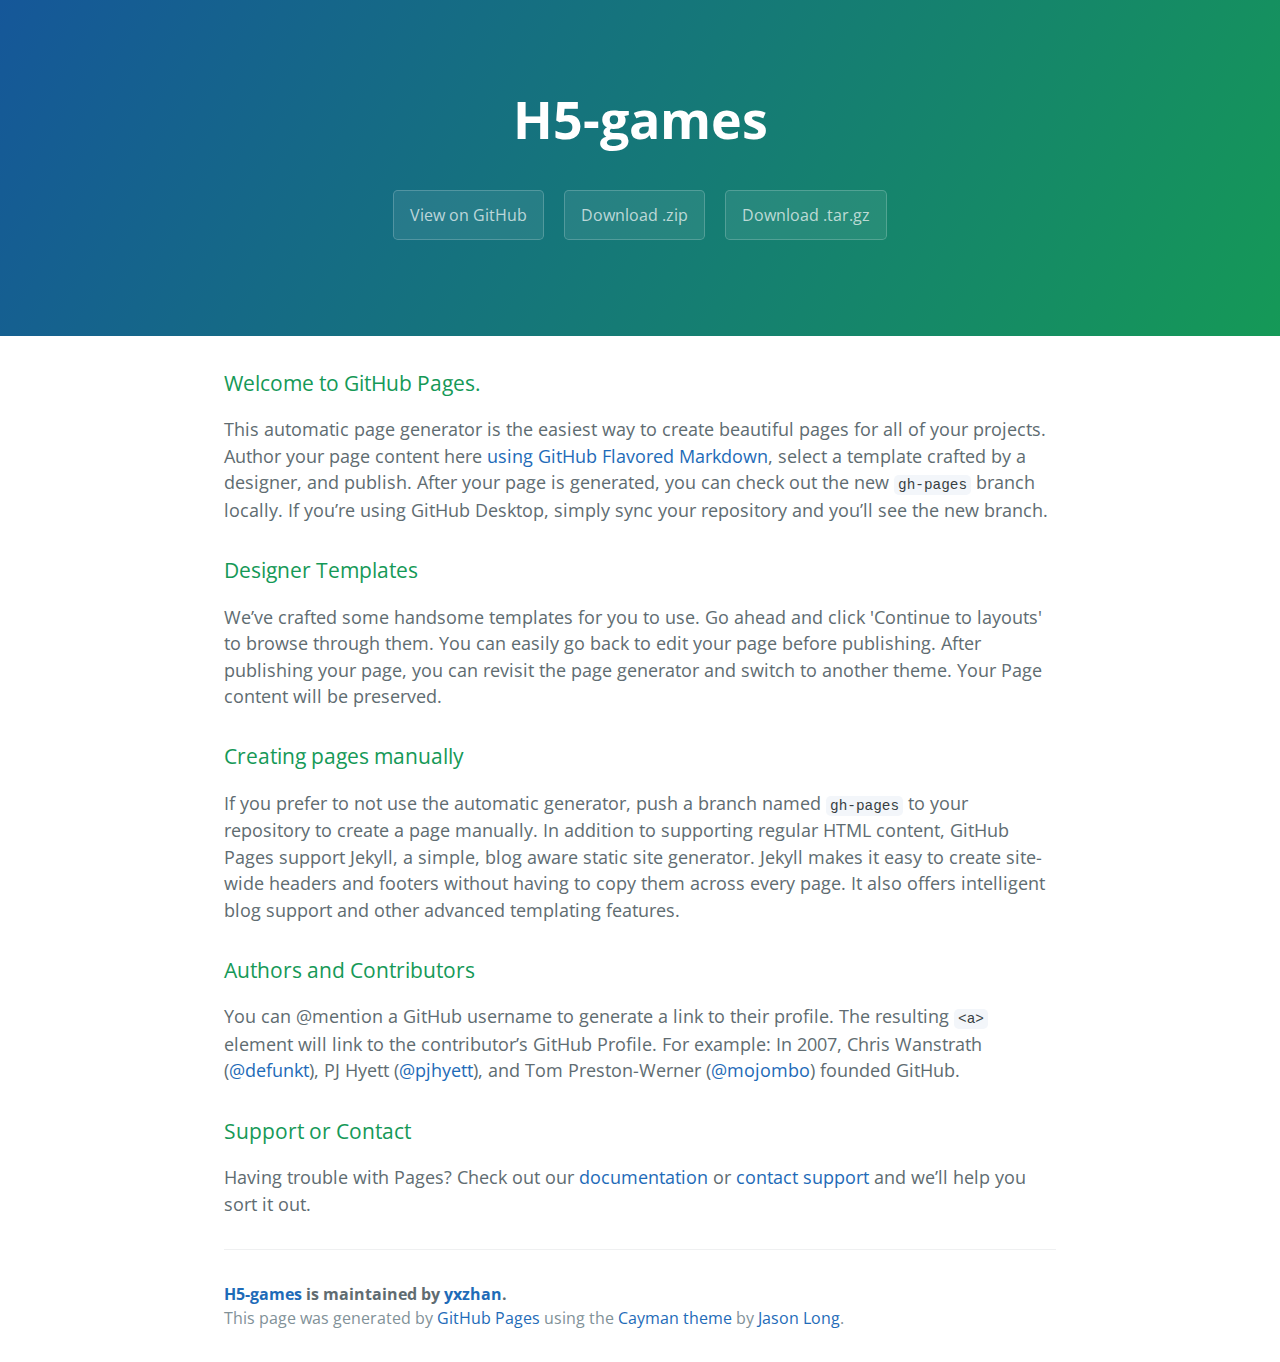
==== index.html @ 1fe3cfa9 "Create gh-pages branch via GitHub" ====
<!DOCTYPE html>
<html lang="en-us">
  <head>
    <meta charset="UTF-8">
    <title>H5-games by yxzhan</title>
    <meta name="viewport" content="width=device-width, initial-scale=1">
    <link rel="stylesheet" type="text/css" href="stylesheets/normalize.css" media="screen">
    <link href='https://fonts.googleapis.com/css?family=Open+Sans:400,700' rel='stylesheet' type='text/css'>
    <link rel="stylesheet" type="text/css" href="stylesheets/stylesheet.css" media="screen">
    <link rel="stylesheet" type="text/css" href="stylesheets/github-light.css" media="screen">
  </head>
  <body>
    <section class="page-header">
      <h1 class="project-name">H5-games</h1>
      <h2 class="project-tagline"></h2>
      <a href="https://github.com/yxzhan/h5-games" class="btn">View on GitHub</a>
      <a href="https://github.com/yxzhan/h5-games/zipball/master" class="btn">Download .zip</a>
      <a href="https://github.com/yxzhan/h5-games/tarball/master" class="btn">Download .tar.gz</a>
    </section>

    <section class="main-content">
      <h3>
<a id="welcome-to-github-pages" class="anchor" href="#welcome-to-github-pages" aria-hidden="true"><span aria-hidden="true" class="octicon octicon-link"></span></a>Welcome to GitHub Pages.</h3>

<p>This automatic page generator is the easiest way to create beautiful pages for all of your projects. Author your page content here <a href="https://guides.github.com/features/mastering-markdown/">using GitHub Flavored Markdown</a>, select a template crafted by a designer, and publish. After your page is generated, you can check out the new <code>gh-pages</code> branch locally. If you’re using GitHub Desktop, simply sync your repository and you’ll see the new branch.</p>

<h3>
<a id="designer-templates" class="anchor" href="#designer-templates" aria-hidden="true"><span aria-hidden="true" class="octicon octicon-link"></span></a>Designer Templates</h3>

<p>We’ve crafted some handsome templates for you to use. Go ahead and click 'Continue to layouts' to browse through them. You can easily go back to edit your page before publishing. After publishing your page, you can revisit the page generator and switch to another theme. Your Page content will be preserved.</p>

<h3>
<a id="creating-pages-manually" class="anchor" href="#creating-pages-manually" aria-hidden="true"><span aria-hidden="true" class="octicon octicon-link"></span></a>Creating pages manually</h3>

<p>If you prefer to not use the automatic generator, push a branch named <code>gh-pages</code> to your repository to create a page manually. In addition to supporting regular HTML content, GitHub Pages support Jekyll, a simple, blog aware static site generator. Jekyll makes it easy to create site-wide headers and footers without having to copy them across every page. It also offers intelligent blog support and other advanced templating features.</p>

<h3>
<a id="authors-and-contributors" class="anchor" href="#authors-and-contributors" aria-hidden="true"><span aria-hidden="true" class="octicon octicon-link"></span></a>Authors and Contributors</h3>

<p>You can @mention a GitHub username to generate a link to their profile. The resulting <code>&lt;a&gt;</code> element will link to the contributor’s GitHub Profile. For example: In 2007, Chris Wanstrath (<a href="https://github.com/defunkt" class="user-mention">@defunkt</a>), PJ Hyett (<a href="https://github.com/pjhyett" class="user-mention">@pjhyett</a>), and Tom Preston-Werner (<a href="https://github.com/mojombo" class="user-mention">@mojombo</a>) founded GitHub.</p>

<h3>
<a id="support-or-contact" class="anchor" href="#support-or-contact" aria-hidden="true"><span aria-hidden="true" class="octicon octicon-link"></span></a>Support or Contact</h3>

<p>Having trouble with Pages? Check out our <a href="https://help.github.com/pages">documentation</a> or <a href="https://github.com/contact">contact support</a> and we’ll help you sort it out.</p>

      <footer class="site-footer">
        <span class="site-footer-owner"><a href="https://github.com/yxzhan/h5-games">H5-games</a> is maintained by <a href="https://github.com/yxzhan">yxzhan</a>.</span>

        <span class="site-footer-credits">This page was generated by <a href="https://pages.github.com">GitHub Pages</a> using the <a href="https://github.com/jasonlong/cayman-theme">Cayman theme</a> by <a href="https://twitter.com/jasonlong">Jason Long</a>.</span>
      </footer>

    </section>

  
  </body>
</html>
---- stylesheets/stylesheet.css ----
* {
  box-sizing: border-box; }

body {
  padding: 0;
  margin: 0;
  font-family: "Open Sans", "Helvetica Neue", Helvetica, Arial, sans-serif;
  font-size: 16px;
  line-height: 1.5;
  color: #606c71; }

a {
  color: #1e6bb8;
  text-decoration: none; }
  a:hover {
    text-decoration: underline; }

.btn {
  display: inline-block;
  margin-bottom: 1rem;
  color: rgba(255, 255, 255, 0.7);
  background-color: rgba(255, 255, 255, 0.08);
  border-color: rgba(255, 255, 255, 0.2);
  border-style: solid;
  border-width: 1px;
  border-radius: 0.3rem;
  transition: color 0.2s, background-color 0.2s, border-color 0.2s; }
  .btn + .btn {
    margin-left: 1rem; }

.btn:hover {
  color: rgba(255, 255, 255, 0.8);
  text-decoration: none;
  background-color: rgba(255, 255, 255, 0.2);
  border-color: rgba(255, 255, 255, 0.3); }

@media screen and (min-width: 64em) {
  .btn {
    padding: 0.75rem 1rem; } }

@media screen and (min-width: 42em) and (max-width: 64em) {
  .btn {
    padding: 0.6rem 0.9rem;
    font-size: 0.9rem; } }

@media screen and (max-width: 42em) {
  .btn {
    display: block;
    width: 100%;
    padding: 0.75rem;
    font-size: 0.9rem; }
    .btn + .btn {
      margin-top: 1rem;
      margin-left: 0; } }

.page-header {
  color: #fff;
  text-align: center;
  background-color: #159957;
  background-image: linear-gradient(120deg, #155799, #159957); }

@media screen and (min-width: 64em) {
  .page-header {
    padding: 5rem 6rem; } }

@media screen and (min-width: 42em) and (max-width: 64em) {
  .page-header {
    padding: 3rem 4rem; } }

@media screen and (max-width: 42em) {
  .page-header {
    padding: 2rem 1rem; } }

.project-name {
  margin-top: 0;
  margin-bottom: 0.1rem; }

@media screen and (min-width: 64em) {
  .project-name {
    font-size: 3.25rem; } }

@media screen and (min-width: 42em) and (max-width: 64em) {
  .project-name {
    font-size: 2.25rem; } }

@media screen and (max-width: 42em) {
  .project-name {
    font-size: 1.75rem; } }

.project-tagline {
  margin-bottom: 2rem;
  font-weight: normal;
  opacity: 0.7; }

@media screen and (min-width: 64em) {
  .project-tagline {
    font-size: 1.25rem; } }

@media screen and (min-width: 42em) and (max-width: 64em) {
  .project-tagline {
    font-size: 1.15rem; } }

@media screen and (max-width: 42em) {
  .project-tagline {
    font-size: 1rem; } }

.main-content :first-child {
  margin-top: 0; }
.main-content img {
  max-width: 100%; }
.main-content h1, .main-content h2, .main-content h3, .main-content h4, .main-content h5, .main-content h6 {
  margin-top: 2rem;
  margin-bottom: 1rem;
  font-weight: normal;
  color: #159957; }
.main-content p {
  margin-bottom: 1em; }
.main-content code {
  padding: 2px 4px;
  font-family: Consolas, "Liberation Mono", Menlo, Courier, monospace;
  font-size: 0.9rem;
  color: #383e41;
  background-color: #f3f6fa;
  border-radius: 0.3rem; }
.main-content pre {
  padding: 0.8rem;
  margin-top: 0;
  margin-bottom: 1rem;
  font: 1rem Consolas, "Liberation Mono", Menlo, Courier, monospace;
  color: #567482;
  word-wrap: normal;
  background-color: #f3f6fa;
  border: solid 1px #dce6f0;
  border-radius: 0.3rem; }
  .main-content pre > code {
    padding: 0;
    margin: 0;
    font-size: 0.9rem;
    color: #567482;
    word-break: normal;
    white-space: pre;
    background: transparent;
    border: 0; }
.main-content .highlight {
  margin-bottom: 1rem; }
  .main-content .highlight pre {
    margin-bottom: 0;
    word-break: normal; }
.main-content .highlight pre, .main-content pre {
  padding: 0.8rem;
  overflow: auto;
  font-size: 0.9rem;
  line-height: 1.45;
  border-radius: 0.3rem; }
.main-content pre code, .main-content pre tt {
  display: inline;
  max-width: initial;
  padding: 0;
  margin: 0;
  overflow: initial;
  line-height: inherit;
  word-wrap: normal;
  background-color: transparent;
  border: 0; }
  .main-content pre code:before, .main-content pre code:after, .main-content pre tt:before, .main-content pre tt:after {
    content: normal; }
.main-content ul, .main-content ol {
  margin-top: 0; }
.main-content blockquote {
  padding: 0 1rem;
  margin-left: 0;
  color: #819198;
  border-left: 0.3rem solid #dce6f0; }
  .main-content blockquote > :first-child {
    margin-top: 0; }
  .main-content blockquote > :last-child {
    margin-bottom: 0; }
.main-content table {
  display: block;
  width: 100%;
  overflow: auto;
  word-break: normal;
  word-break: keep-all; }
  .main-content table th {
    font-weight: bold; }
  .main-content table th, .main-content table td {
    padding: 0.5rem 1rem;
    border: 1px solid #e9ebec; }
.main-content dl {
  padding: 0; }
  .main-content dl dt {
    padding: 0;
    margin-top: 1rem;
    font-size: 1rem;
    font-weight: bold; }
  .main-content dl dd {
    padding: 0;
    margin-bottom: 1rem; }
.main-content hr {
  height: 2px;
  padding: 0;
  margin: 1rem 0;
  background-color: #eff0f1;
  border: 0; }

@media screen and (min-width: 64em) {
  .main-content {
    max-width: 64rem;
    padding: 2rem 6rem;
    margin: 0 auto;
    font-size: 1.1rem; } }

@media screen and (min-width: 42em) and (max-width: 64em) {
  .main-content {
    padding: 2rem 4rem;
    font-size: 1.1rem; } }

@media screen and (max-width: 42em) {
  .main-content {
    padding: 2rem 1rem;
    font-size: 1rem; } }

.site-footer {
  padding-top: 2rem;
  margin-top: 2rem;
  border-top: solid 1px #eff0f1; }

.site-footer-owner {
  display: block;
  font-weight: bold; }

.site-footer-credits {
  color: #819198; }

@media screen and (min-width: 64em) {
  .site-footer {
    font-size: 1rem; } }

@media screen and (min-width: 42em) and (max-width: 64em) {
  .site-footer {
    font-size: 1rem; } }

@media screen and (max-width: 42em) {
  .site-footer {
    font-size: 0.9rem; } }
---- stylesheets/github-light.css ----
/*
The MIT License (MIT)

Copyright (c) 2016 GitHub, Inc.

Permission is hereby granted, free of charge, to any person obtaining a copy
of this software and associated documentation files (the "Software"), to deal
in the Software without restriction, including without limitation the rights
to use, copy, modify, merge, publish, distribute, sublicense, and/or sell
copies of the Software, and to permit persons to whom the Software is
furnished to do so, subject to the following conditions:

The above copyright notice and this permission notice shall be included in all
copies or substantial portions of the Software.

THE SOFTWARE IS PROVIDED "AS IS", WITHOUT WARRANTY OF ANY KIND, EXPRESS OR
IMPLIED, INCLUDING BUT NOT LIMITED TO THE WARRANTIES OF MERCHANTABILITY,
FITNESS FOR A PARTICULAR PURPOSE AND NONINFRINGEMENT. IN NO EVENT SHALL THE
AUTHORS OR COPYRIGHT HOLDERS BE LIABLE FOR ANY CLAIM, DAMAGES OR OTHER
LIABILITY, WHETHER IN AN ACTION OF CONTRACT, TORT OR OTHERWISE, ARISING FROM,
OUT OF OR IN CONNECTION WITH THE SOFTWARE OR THE USE OR OTHER DEALINGS IN THE
SOFTWARE.

*/

.pl-c /* comment */ {
  color: #969896;
}

.pl-c1 /* constant, variable.other.constant, support, meta.property-name, support.constant, support.variable, meta.module-reference, markup.raw, meta.diff.header */,
.pl-s .pl-v /* string variable */ {
  color: #0086b3;
}

.pl-e /* entity */,
.pl-en /* entity.name */ {
  color: #795da3;
}

.pl-smi /* variable.parameter.function, storage.modifier.package, storage.modifier.import, storage.type.java, variable.other */,
.pl-s .pl-s1 /* string source */ {
  color: #333;
}

.pl-ent /* entity.name.tag */ {
  color: #63a35c;
}

.pl-k /* keyword, storage, storage.type */ {
  color: #a71d5d;
}

.pl-s /* string */,
.pl-pds /* punctuation.definition.string, string.regexp.character-class */,
.pl-s .pl-pse .pl-s1 /* string punctuation.section.embedded source */,
.pl-sr /* string.regexp */,
.pl-sr .pl-cce /* string.regexp constant.character.escape */,
.pl-sr .pl-sre /* string.regexp source.ruby.embedded */,
.pl-sr .pl-sra /* string.regexp string.regexp.arbitrary-repitition */ {
  color: #183691;
}

.pl-v /* variable */ {
  color: #ed6a43;
}

.pl-id /* invalid.deprecated */ {
  color: #b52a1d;
}

.pl-ii /* invalid.illegal */ {
  color: #f8f8f8;
  background-color: #b52a1d;
}

.pl-sr .pl-cce /* string.regexp constant.character.escape */ {
  font-weight: bold;
  color: #63a35c;
}

.pl-ml /* markup.list */ {
  color: #693a17;
}

.pl-mh /* markup.heading */,
.pl-mh .pl-en /* markup.heading entity.name */,
.pl-ms /* meta.separator */ {
  font-weight: bold;
  color: #1d3e81;
}

.pl-mq /* markup.quote */ {
  color: #008080;
}

.pl-mi /* markup.italic */ {
  font-style: italic;
  color: #333;
}

.pl-mb /* markup.bold */ {
  font-weight: bold;
  color: #333;
}

.pl-md /* markup.deleted, meta.diff.header.from-file */ {
  color: #bd2c00;
  background-color: #ffecec;
}

.pl-mi1 /* markup.inserted, meta.diff.header.to-file */ {
  color: #55a532;
  background-color: #eaffea;
}

.pl-mdr /* meta.diff.range */ {
  font-weight: bold;
  color: #795da3;
}

.pl-mo /* meta.output */ {
  color: #1d3e81;
}
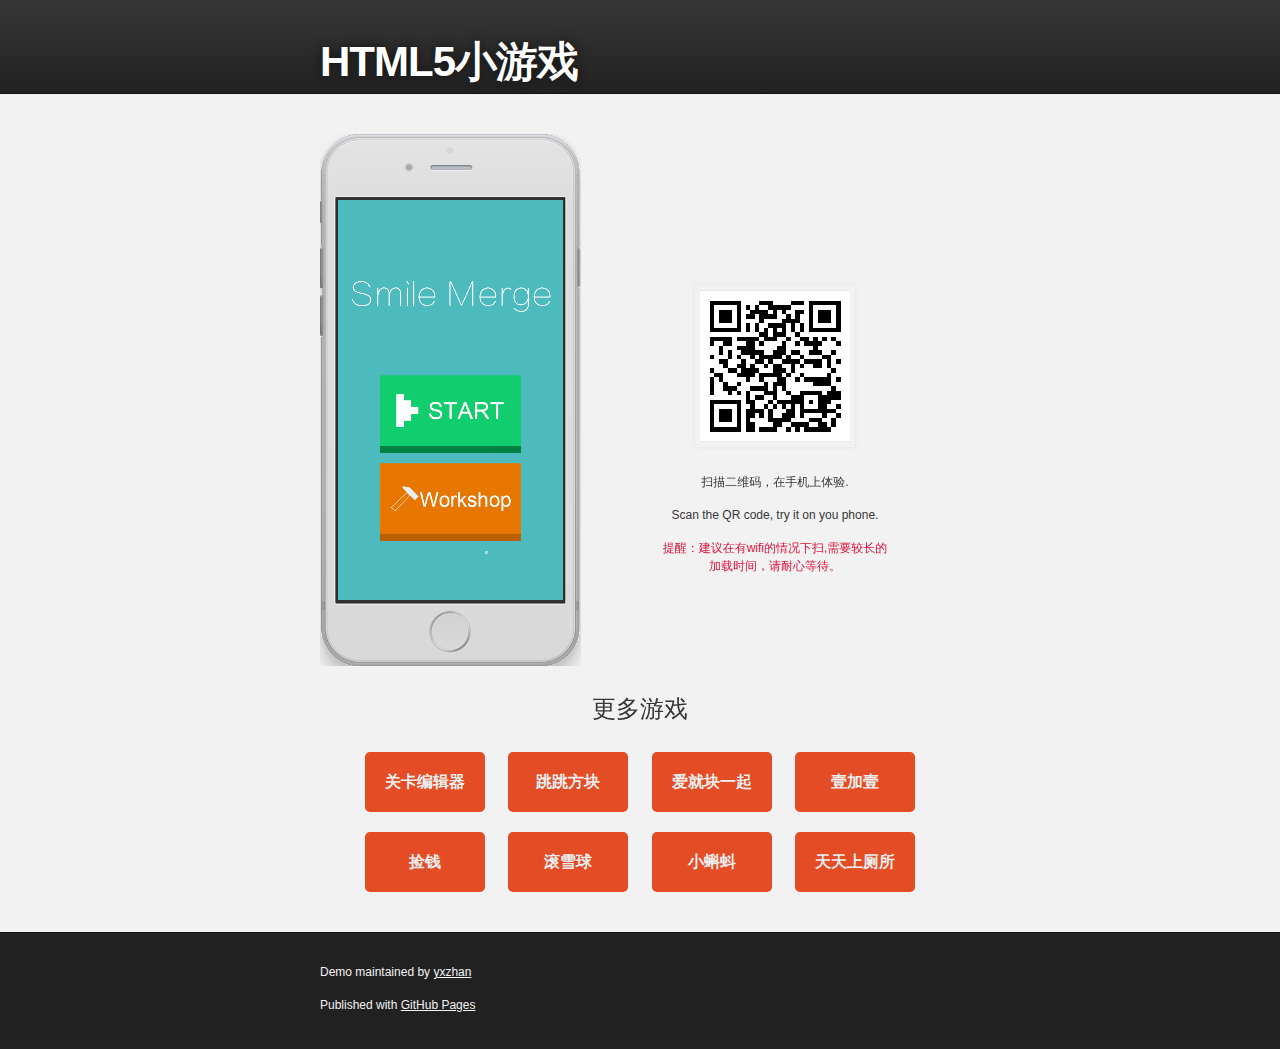
==== commit 81771a5f: "update files" ====
--- a/index.html
+++ b/index.html
@@ -1,57 +1,68 @@
 <!DOCTYPE html>
-<html lang="en-us">
+<html>
+
   <head>
-    <meta charset="UTF-8">
-    <title>H5-games by yxzhan</title>
-    <meta name="viewport" content="width=device-width, initial-scale=1">
-    <link rel="stylesheet" type="text/css" href="stylesheets/normalize.css" media="screen">
-    <link href='https://fonts.googleapis.com/css?family=Open+Sans:400,700' rel='stylesheet' type='text/css'>
-    <link rel="stylesheet" type="text/css" href="stylesheets/stylesheet.css" media="screen">
-    <link rel="stylesheet" type="text/css" href="stylesheets/github-light.css" media="screen">
+    <meta charset='utf-8'>
+    <meta http-equiv="X-UA-Compatible" content="chrome=1">
+    <meta name="description" content="Demo : ">
+
+    <link rel="stylesheet" type="text/css" media="screen" href="stylesheets/stylesheet.css">
+
+    <link rel="stylesheet" type="text/css" media="screen" href="stylesheets/newstyle.css">
+
+    <title>H5游戏</title>
   </head>
+
   <body>
-    <section class="page-header">
-      <h1 class="project-name">H5-games</h1>
-      <h2 class="project-tagline"></h2>
-      <a href="https://github.com/yxzhan/h5-games" class="btn">View on GitHub</a>
-      <a href="https://github.com/yxzhan/h5-games/zipball/master" class="btn">Download .zip</a>
-      <a href="https://github.com/yxzhan/h5-games/tarball/master" class="btn">Download .tar.gz</a>
-    </section>
 
-    <section class="main-content">
-      <h3>
-<a id="welcome-to-github-pages" class="anchor" href="#welcome-to-github-pages" aria-hidden="true"><span aria-hidden="true" class="octicon octicon-link"></span></a>Welcome to GitHub Pages.</h3>
+    <!-- HEADER -->
+    <div id="header_wrap" class="outer">
+        <header class="inner">
 
-<p>This automatic page generator is the easiest way to create beautiful pages for all of your projects. Author your page content here <a href="https://guides.github.com/features/mastering-markdown/">using GitHub Flavored Markdown</a>, select a template crafted by a designer, and publish. After your page is generated, you can check out the new <code>gh-pages</code> branch locally. If you’re using GitHub Desktop, simply sync your repository and you’ll see the new branch.</p>
+          <h1 id="project_title">HTML5小游戏</h1>
 
-<h3>
-<a id="designer-templates" class="anchor" href="#designer-templates" aria-hidden="true"><span aria-hidden="true" class="octicon octicon-link"></span></a>Designer Templates</h3>
+        </header>
+    </div>
 
-<p>We’ve crafted some handsome templates for you to use. Go ahead and click 'Continue to layouts' to browse through them. You can easily go back to edit your page before publishing. After publishing your page, you can revisit the page generator and switch to another theme. Your Page content will be preserved.</p>
+    <!-- MAIN CONTENT -->
+    <div id="main_content_wrap" class="outer">
+      <section id="main_content" class="inner">   
 
-<h3>
-<a id="creating-pages-manually" class="anchor" href="#creating-pages-manually" aria-hidden="true"><span aria-hidden="true" class="octicon octicon-link"></span></a>Creating pages manually</h3>
+        <div id="fake_iphone"> 
+          <embed  id="fake_screen" src="games/myblock" height="400" width="225"/>
+        </div> 
 
-<p>If you prefer to not use the automatic generator, push a branch named <code>gh-pages</code> to your repository to create a page manually. In addition to supporting regular HTML content, GitHub Pages support Jekyll, a simple, blog aware static site generator. Jekyll makes it easy to create site-wide headers and footers without having to copy them across every page. It also offers intelligent blog support and other advanced templating features.</p>
+        <div id="qrcode">
+          <img src="images/qrcode/myblock.png">
+          <p>扫描二维码，在手机上体验.</p>
+          <p>Scan the QR code, try it on you phone.</p>
+          <p style="color:crimson">提醒：建议在有wifi的情况下扫,需要较长的加载时间，请耐心等待。</p>
+        </div>
+        <div id="game_list">        
+          <p>更多游戏</p>
+          <button value="myblock" class="game_button">关卡编辑器</button>
+          <button value="blockjump" class="game_button">跳跳方块</button>
+          <button value="kuaiyiqi2" class="game_button">爱就块一起</button>
+          <button value="oneplustwo" class="game_button">壹加壹</button>
+          <button value="pickmoney" class="game_button">捡钱</button>   
+          <button value="snowball" class="game_button">滚雪球</button>  
+          <button value="tadpole" class="game_button">小蝌蚪</button>  
+          <button value="toilet" class="game_button">天天上厕所</button>          
+        </div>
+      </section> 
 
-<h3>
-<a id="authors-and-contributors" class="anchor" href="#authors-and-contributors" aria-hidden="true"><span aria-hidden="true" class="octicon octicon-link"></span></a>Authors and Contributors</h3>
+    </div>
 
-<p>You can @mention a GitHub username to generate a link to their profile. The resulting <code>&lt;a&gt;</code> element will link to the contributor’s GitHub Profile. For example: In 2007, Chris Wanstrath (<a href="https://github.com/defunkt" class="user-mention">@defunkt</a>), PJ Hyett (<a href="https://github.com/pjhyett" class="user-mention">@pjhyett</a>), and Tom Preston-Werner (<a href="https://github.com/mojombo" class="user-mention">@mojombo</a>) founded GitHub.</p>
-
-<h3>
-<a id="support-or-contact" class="anchor" href="#support-or-contact" aria-hidden="true"><span aria-hidden="true" class="octicon octicon-link"></span></a>Support or Contact</h3>
-
-<p>Having trouble with Pages? Check out our <a href="https://help.github.com/pages">documentation</a> or <a href="https://github.com/contact">contact support</a> and we’ll help you sort it out.</p>
-
-      <footer class="site-footer">
-        <span class="site-footer-owner"><a href="https://github.com/yxzhan/h5-games">H5-games</a> is maintained by <a href="https://github.com/yxzhan">yxzhan</a>.</span>
-
-        <span class="site-footer-credits">This page was generated by <a href="https://pages.github.com">GitHub Pages</a> using the <a href="https://github.com/jasonlong/cayman-theme">Cayman theme</a> by <a href="https://twitter.com/jasonlong">Jason Long</a>.</span>
+    <!-- FOOTER  -->
+    <div id="footer_wrap" class="outer">
+      <footer class="inner">
+        <p class="copyright">Demo maintained by <a href="https://github.com/yxzhan">yxzhan</a></p>
+        <p>Published with <a href="https://pages.github.com">GitHub Pages</a></p>
       </footer>
-
-    </section>
+    </div>
 
   
   </body>
+  <script src="javascripts/jquery.js" ></script>
+  <script src="javascripts/main.js" ></script>
 </html>
--- a/stylesheets/stylesheet.css
+++ b/stylesheets/stylesheet.css
@@ -1,245 +1,425 @@
-* {
-  box-sizing: border-box; }
+﻿/*******************************************************************************
+Slate Theme for GitHub Pages
+by Jason Costello, @jsncostello
+*******************************************************************************/
+
+@import url(github-light.css);
+
+/*******************************************************************************
+MeyerWeb Reset
+*******************************************************************************/
+
+html, body, div, span, applet, object, iframe,
+h1, h2, h3, h4, h5, h6, p, blockquote, pre,
+a, abbr, acronym, address, big, cite, code,
+del, dfn, em, img, ins, kbd, q, s, samp,
+small, strike, strong, sub, sup, tt, var,
+b, u, i, center,
+dl, dt, dd, ol, ul, li,
+fieldset, form, label, legend,
+table, caption, tbody, tfoot, thead, tr, th, td,
+article, aside, canvas, details, embed,
+figure, figcaption, footer, header, hgroup,
+menu, nav, output, ruby, section, summary,
+time, mark, audio, video {
+  margin: 0;
+  padding: 0;
+  border: 0;
+  font: inherit;
+  vertical-align: baseline;
+}
+
+/* HTML5 display-role reset for older browsers */
+article, aside, details, figcaption, figure,
+footer, header, hgroup, menu, nav, section {
+  display: block;
+}
+
+ol, ul {
+  list-style: none;
+}
+
+table {
+  border-collapse: collapse;
+  border-spacing: 0;
+}
+
+/*******************************************************************************
+Theme Styles
+*******************************************************************************/
 
 body {
+  box-sizing: border-box;
+  color:#373737;
+  background: #212121;
+  font-size: 16px;
+  font-family: 'Myriad Pro', Calibri, Helvetica, Arial, sans-serif,微软雅黑;
+  line-height: 1.5;
+  -webkit-font-smoothing: antialiased;
+}
+
+h1, h2, h3, h4, h5, h6 {
+  margin: 10px 0;
+  font-weight: 700;
+  color:#222222;
+  font-family: 'Lucida Grande', 'Calibri', Helvetica, Arial, sans-serif;
+  letter-spacing: -1px;
+}
+
+h1 {
+  font-size: 36px;
+  font-weight: 700;
+}
+
+h2 {
+  padding-bottom: 10px;
+  font-size: 32px;
+  background: url('../images/bg_hr.png') repeat-x bottom;
+}
+
+h3 {
+  font-size: 24px;
+}
+
+h4 {
+  font-size: 21px;
+}
+
+h5 {
+  font-size: 18px;
+}
+
+h6 {
+  font-size: 16px;
+}
+
+p {
+  margin: 10px 0 15px 0;
+}
+
+footer p {
+  color: #f2f2f2;
+}
+
+a {
+  text-decoration: none;
+  color: #007edf;
+  text-shadow: none;
+
+  transition: color 0.5s ease;
+  transition: text-shadow 0.5s ease;
+  -webkit-transition: color 0.5s ease;
+  -webkit-transition: text-shadow 0.5s ease;
+  -moz-transition: color 0.5s ease;
+  -moz-transition: text-shadow 0.5s ease;
+  -o-transition: color 0.5s ease;
+  -o-transition: text-shadow 0.5s ease;
+  -ms-transition: color 0.5s ease;
+  -ms-transition: text-shadow 0.5s ease;
+}
+
+a:hover, a:focus {text-decoration: underline;}
+
+footer a {
+  color: #F2F2F2;
+  text-decoration: underline;
+}
+
+em {
+  font-style: italic;
+}
+
+strong {
+  font-weight: bold;
+}
+
+img {
+  position: relative;
+  margin: 0 auto;
+  max-width: 739px;
+  padding: 5px;
+  margin: 10px 0 10px 0;
+  border: 1px solid #ebebeb;
+
+  box-shadow: 0 0 5px #ebebeb;
+  -webkit-box-shadow: 0 0 5px #ebebeb;
+  -moz-box-shadow: 0 0 5px #ebebeb;
+  -o-box-shadow: 0 0 5px #ebebeb;
+  -ms-box-shadow: 0 0 5px #ebebeb;
+}
+
+p img {
+  display: inline;
+  margin: 0;
   padding: 0;
+  vertical-align: middle;
+  text-align: center;
+  border: none;
+}
+
+pre, code {
+  width: 100%;
+  color: #222;
+  background-color: #fff;
+
+  font-family: Monaco, "Bitstream Vera Sans Mono", "Lucida Console", Terminal, monospace;
+  font-size: 14px;
+
+  border-radius: 2px;
+  -moz-border-radius: 2px;
+  -webkit-border-radius: 2px;
+}
+
+pre {
+  width: 100%;
+  padding: 10px;
+  box-shadow: 0 0 10px rgba(0,0,0,.1);
+  overflow: auto;
+}
+
+code {
+  padding: 3px;
+  margin: 0 3px;
+  box-shadow: 0 0 10px rgba(0,0,0,.1);
+}
+
+pre code {
+  display: block;
+  box-shadow: none;
+}
+
+blockquote {
+  color: #666;
+  margin-bottom: 20px;
+  padding: 0 0 0 20px;
+  border-left: 3px solid #bbb;
+}
+
+
+ul, ol, dl {
+  margin-bottom: 15px
+}
+
+ul {
+  list-style-position: inside;
+  list-style: disc;
+  padding-left: 20px;
+}
+
+ol {
+  list-style-position: inside;
+  list-style: decimal;
+  padding-left: 20px;
+}
+
+dl dt {
+  font-weight: bold;
+}
+
+dl dd {
+  padding-left: 20px;
+  font-style: italic;
+}
+
+dl p {
+  padding-left: 20px;
+  font-style: italic;
+}
+
+hr {
+  height: 1px;
+  margin-bottom: 5px;
+  border: none;
+  background: url('../images/bg_hr.png') repeat-x center;
+}
+
+table {
+  border: 1px solid #373737;
+  margin-bottom: 20px;
+  text-align: left;
+ }
+
+th {
+  font-family: 'Lucida Grande', 'Helvetica Neue', Helvetica, Arial, sans-serif;
+  padding: 10px;
+  background: #373737;
+  color: #fff;
+ }
+
+td {
+  padding: 10px;
+  border: 1px solid #373737;
+ }
+
+form {
+  background: #f2f2f2;
+  padding: 20px;
+}
+
+/*******************************************************************************
+Full-Width Styles
+*******************************************************************************/
+
+.outer {
+  width: 100%;
+}
+
+.inner {
+  position: relative;
+  width: 640px;
+  padding: 20px 10px;
+  margin: 0 auto;
+}
+
+#forkme_banner {
+  display: block;
+  position: absolute;
+  top:0;
+  right: 10px;
+  z-index: 10;
+  padding: 10px 50px 10px 10px;
+  color: #fff;
+  background: url('../images/blacktocat.png') #0090ff no-repeat 95% 50%;
+  font-weight: 700;
+  box-shadow: 0 0 10px rgba(0,0,0,.5);
+  border-bottom-left-radius: 2px;
+  border-bottom-right-radius: 2px;
+}
+
+#header_wrap {
+  background: #212121;
+  background: -moz-linear-gradient(top, #373737, #212121);
+  background: -webkit-linear-gradient(top, #373737, #212121);
+  background: -ms-linear-gradient(top, #373737, #212121);
+  background: -o-linear-gradient(top, #373737, #212121);
+  background: linear-gradient(top, #373737, #212121);
+}
+
+#header_wrap .inner {
+  padding: 30px 10px 0px 10px;
+}
+
+#project_title {
   margin: 0;
-  font-family: "Open Sans", "Helvetica Neue", Helvetica, Arial, sans-serif;
-  font-size: 16px;
-  line-height: 1.5;
-  color: #606c71; }
-
-a {
-  color: #1e6bb8;
-  text-decoration: none; }
-  a:hover {
-    text-decoration: underline; }
-
-.btn {
-  display: inline-block;
-  margin-bottom: 1rem;
-  color: rgba(255, 255, 255, 0.7);
-  background-color: rgba(255, 255, 255, 0.08);
-  border-color: rgba(255, 255, 255, 0.2);
-  border-style: solid;
-  border-width: 1px;
-  border-radius: 0.3rem;
-  transition: color 0.2s, background-color 0.2s, border-color 0.2s; }
-  .btn + .btn {
-    margin-left: 1rem; }
-
-.btn:hover {
-  color: rgba(255, 255, 255, 0.8);
-  text-decoration: none;
-  background-color: rgba(255, 255, 255, 0.2);
-  border-color: rgba(255, 255, 255, 0.3); }
-
-@media screen and (min-width: 64em) {
-  .btn {
-    padding: 0.75rem 1rem; } }
-
-@media screen and (min-width: 42em) and (max-width: 64em) {
-  .btn {
-    padding: 0.6rem 0.9rem;
-    font-size: 0.9rem; } }
-
-@media screen and (max-width: 42em) {
-  .btn {
-    display: block;
-    width: 100%;
-    padding: 0.75rem;
-    font-size: 0.9rem; }
-    .btn + .btn {
-      margin-top: 1rem;
-      margin-left: 0; } }
-
-.page-header {
   color: #fff;
-  text-align: center;
-  background-color: #159957;
-  background-image: linear-gradient(120deg, #155799, #159957); }
-
-@media screen and (min-width: 64em) {
-  .page-header {
-    padding: 5rem 6rem; } }
-
-@media screen and (min-width: 42em) and (max-width: 64em) {
-  .page-header {
-    padding: 3rem 4rem; } }
-
-@media screen and (max-width: 42em) {
-  .page-header {
-    padding: 2rem 1rem; } }
-
-.project-name {
-  margin-top: 0;
-  margin-bottom: 0.1rem; }
-
-@media screen and (min-width: 64em) {
-  .project-name {
-    font-size: 3.25rem; } }
-
-@media screen and (min-width: 42em) and (max-width: 64em) {
-  .project-name {
-    font-size: 2.25rem; } }
-
-@media screen and (max-width: 42em) {
-  .project-name {
-    font-size: 1.75rem; } }
-
-.project-tagline {
-  margin-bottom: 2rem;
-  font-weight: normal;
-  opacity: 0.7; }
-
-@media screen and (min-width: 64em) {
-  .project-tagline {
-    font-size: 1.25rem; } }
-
-@media screen and (min-width: 42em) and (max-width: 64em) {
-  .project-tagline {
-    font-size: 1.15rem; } }
-
-@media screen and (max-width: 42em) {
-  .project-tagline {
-    font-size: 1rem; } }
-
-.main-content :first-child {
-  margin-top: 0; }
-.main-content img {
-  max-width: 100%; }
-.main-content h1, .main-content h2, .main-content h3, .main-content h4, .main-content h5, .main-content h6 {
-  margin-top: 2rem;
-  margin-bottom: 1rem;
-  font-weight: normal;
-  color: #159957; }
-.main-content p {
-  margin-bottom: 1em; }
-.main-content code {
-  padding: 2px 4px;
-  font-family: Consolas, "Liberation Mono", Menlo, Courier, monospace;
-  font-size: 0.9rem;
-  color: #383e41;
-  background-color: #f3f6fa;
-  border-radius: 0.3rem; }
-.main-content pre {
-  padding: 0.8rem;
-  margin-top: 0;
-  margin-bottom: 1rem;
-  font: 1rem Consolas, "Liberation Mono", Menlo, Courier, monospace;
-  color: #567482;
-  word-wrap: normal;
-  background-color: #f3f6fa;
-  border: solid 1px #dce6f0;
-  border-radius: 0.3rem; }
-  .main-content pre > code {
-    padding: 0;
-    margin: 0;
-    font-size: 0.9rem;
-    color: #567482;
-    word-break: normal;
-    white-space: pre;
-    background: transparent;
-    border: 0; }
-.main-content .highlight {
-  margin-bottom: 1rem; }
-  .main-content .highlight pre {
-    margin-bottom: 0;
-    word-break: normal; }
-.main-content .highlight pre, .main-content pre {
-  padding: 0.8rem;
-  overflow: auto;
-  font-size: 0.9rem;
-  line-height: 1.45;
-  border-radius: 0.3rem; }
-.main-content pre code, .main-content pre tt {
-  display: inline;
-  max-width: initial;
-  padding: 0;
-  margin: 0;
-  overflow: initial;
-  line-height: inherit;
-  word-wrap: normal;
-  background-color: transparent;
-  border: 0; }
-  .main-content pre code:before, .main-content pre code:after, .main-content pre tt:before, .main-content pre tt:after {
-    content: normal; }
-.main-content ul, .main-content ol {
-  margin-top: 0; }
-.main-content blockquote {
-  padding: 0 1rem;
-  margin-left: 0;
-  color: #819198;
-  border-left: 0.3rem solid #dce6f0; }
-  .main-content blockquote > :first-child {
-    margin-top: 0; }
-  .main-content blockquote > :last-child {
-    margin-bottom: 0; }
-.main-content table {
+  font-size: 42px;
+  font-weight: 700;
+  text-shadow: #111 0px 0px 10px;
+}
+
+#project_tagline {
+  color: #fff;
+  font-size: 24px;
+  font-weight: 300;
+  background: none;
+  text-shadow: #111 0px 0px 10px;
+}
+
+#downloads {
+  position: absolute;
+  width: 210px;
+  z-index: 10;
+  bottom: -40px;
+  right: 0;
+  height: 70px;
+  background: url('../images/icon_download.png') no-repeat 0% 90%;
+}
+
+.zip_download_link {
   display: block;
-  width: 100%;
-  overflow: auto;
-  word-break: normal;
-  word-break: keep-all; }
-  .main-content table th {
-    font-weight: bold; }
-  .main-content table th, .main-content table td {
-    padding: 0.5rem 1rem;
-    border: 1px solid #e9ebec; }
-.main-content dl {
-  padding: 0; }
-  .main-content dl dt {
-    padding: 0;
-    margin-top: 1rem;
-    font-size: 1rem;
-    font-weight: bold; }
-  .main-content dl dd {
-    padding: 0;
-    margin-bottom: 1rem; }
-.main-content hr {
-  height: 2px;
-  padding: 0;
-  margin: 1rem 0;
-  background-color: #eff0f1;
-  border: 0; }
-
-@media screen and (min-width: 64em) {
-  .main-content {
-    max-width: 64rem;
-    padding: 2rem 6rem;
-    margin: 0 auto;
-    font-size: 1.1rem; } }
-
-@media screen and (min-width: 42em) and (max-width: 64em) {
-  .main-content {
-    padding: 2rem 4rem;
-    font-size: 1.1rem; } }
-
-@media screen and (max-width: 42em) {
-  .main-content {
-    padding: 2rem 1rem;
-    font-size: 1rem; } }
-
-.site-footer {
-  padding-top: 2rem;
-  margin-top: 2rem;
-  border-top: solid 1px #eff0f1; }
-
-.site-footer-owner {
+  float: right;
+  width: 90px;
+  height:70px;
+  text-indent: -5000px;
+  overflow: hidden;
+  background: url(../images/sprite_download.png) no-repeat bottom left;
+}
+
+.tar_download_link {
   display: block;
-  font-weight: bold; }
-
-.site-footer-credits {
-  color: #819198; }
-
-@media screen and (min-width: 64em) {
-  .site-footer {
-    font-size: 1rem; } }
-
-@media screen and (min-width: 42em) and (max-width: 64em) {
-  .site-footer {
-    font-size: 1rem; } }
-
-@media screen and (max-width: 42em) {
-  .site-footer {
-    font-size: 0.9rem; } }
+  float: right;
+  width: 90px;
+  height:70px;
+  text-indent: -5000px;
+  overflow: hidden;
+  background: url(../images/sprite_download.png) no-repeat bottom right;
+  margin-left: 10px;
+}
+
+.zip_download_link:hover {
+  background: url(../images/sprite_download.png) no-repeat top left;
+}
+
+.tar_download_link:hover {
+  background: url(../images/sprite_download.png) no-repeat top right;
+}
+
+#main_content_wrap {
+  background: #f2f2f2;
+  border-top: 1px solid #111;
+  border-bottom: 1px solid #111;
+}
+
+#main_content {
+  padding-top: 40px;
+}
+
+#footer_wrap {
+  background: #212121;
+}
+
+
+
+/*******************************************************************************
+Small Device Styles
+*******************************************************************************/
+
+@media screen and (max-width: 480px) {
+  body {
+    font-size:14px;
+  }
+
+  #downloads {
+    display: none;
+  }
+
+  .inner {
+    min-width: 320px;
+    max-width: 480px;
+  }
+
+  #project_title {
+  font-size: 32px;
+  }
+
+  h1 {
+    font-size: 28px;
+  }
+
+  h2 {
+    font-size: 24px;
+  }
+
+  h3 {
+    font-size: 21px;
+  }
+
+  h4 {
+    font-size: 18px;
+  }
+
+  h5 {
+    font-size: 14px;
+  }
+
+  h6 {
+    font-size: 12px;
+  }
+
+  code, pre {
+    min-width: 320px;
+    max-width: 480px;
+    font-size: 11px;
+  }
+
+}
--- a/stylesheets/newstyle.css
+++ b/stylesheets/newstyle.css
@@ -0,0 +1,57 @@
+﻿body, html{
+	font-size: 12px;
+	font-family: Helvetica Neue,Helvetica,Nimbus Sans L,Arial,Liberation Sans,PingFang SC,Hiragino Sans GB,Source Han Sans CN,Source Han Sans SC,Microsoft YaHei,Wenquanyi Micro Hei,WenQuanYi Zen Hei,ST Heiti,SimHei,WenQuanYi Zen Hei Sharp,sans-serif;
+}
+
+embed{
+	/*padding: 50px;*/
+	margin: 66px 0;	
+}
+#fake_iphone{
+	/*margin:auto;*/
+	width: 261px;
+	text-align: center;
+	background-image:url("../images/iphonebg.png"); 
+	background-size:100%;
+	background-repeat:no-repeat;
+	/*position: absolute;*/
+}
+
+#game_list{
+	padding: 10px;
+	border: 1px;
+	/*position: absolute;*/
+	/*display: inline;*/
+}
+#game_list > p{
+	font-size: 2em;
+}
+#main_content{
+	text-align: center;
+	/*display: inline;*/
+}
+.game_button{
+	border-radius: 5px;
+	background-color: #e44c25;
+	opacity: 1;
+	color: #EEEEEE; 
+	width: 120px;
+	height: 60px;
+	font-size: 1.3em;
+	margin: 10px 10px;
+    cursor: pointer;
+    border: none;
+    font-weight: bold;
+}
+.game_button:hover{
+	background-color: #f33a0b;
+}
+
+#qrcode{
+	width: 230px;
+  	position: absolute;
+  	top: 180px;  
+  	left: 350px;
+}
+
+
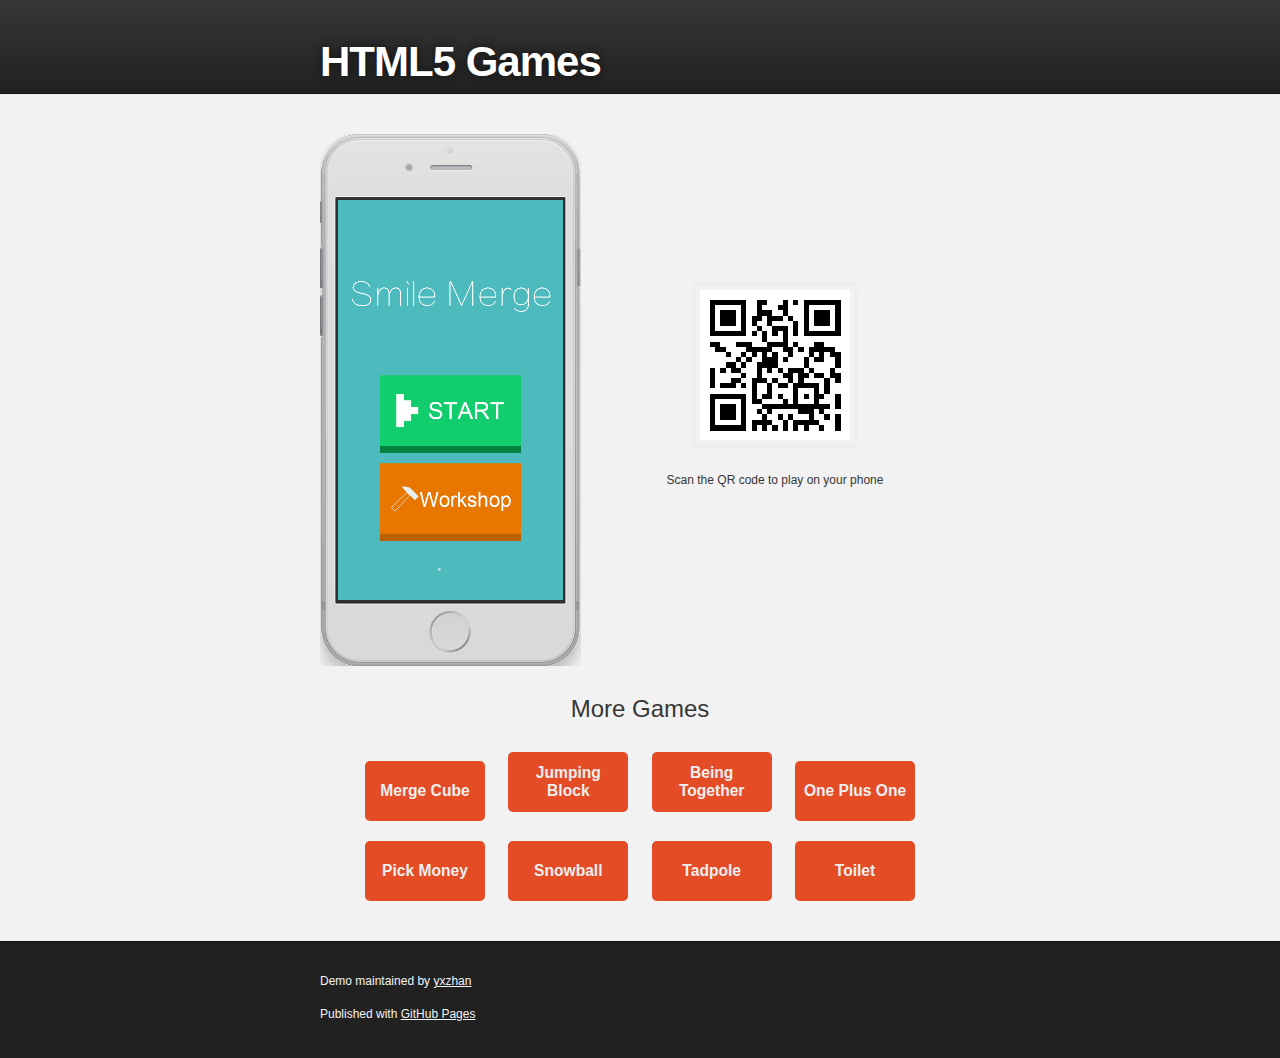
==== commit 4369a3cb: "Update index.html" ====
--- a/index.html
+++ b/index.html
@@ -10,7 +10,7 @@
 
     <link rel="stylesheet" type="text/css" media="screen" href="stylesheets/newstyle.css">
 
-    <title>H5游戏</title>
+    <title>HTML 5 Games</title>
   </head>
 
   <body>
@@ -19,7 +19,7 @@
     <div id="header_wrap" class="outer">
         <header class="inner">
 
-          <h1 id="project_title">HTML5小游戏</h1>
+          <h1 id="project_title">HTML5 Games</h1>
 
         </header>
     </div>
@@ -29,25 +29,24 @@
       <section id="main_content" class="inner">   
 
         <div id="fake_iphone"> 
-          <embed  id="fake_screen" src="games/myblock" height="400" width="225"/>
+          <embed id="fake_screen" src="games/myblock" height="400" width="225"/>
         </div> 
 
         <div id="qrcode">
           <img src="images/qrcode/myblock.png">
-          <p>扫描二维码，在手机上体验.</p>
-          <p>Scan the QR code, try it on you phone.</p>
-          <p style="color:crimson">提醒：建议在有wifi的情况下扫,需要较长的加载时间，请耐心等待。</p>
+          <p>Scan the QR code to play on your phone</p>
+          <!-- <p style="color:crimson">提醒：建议在有wifi的情况下扫,需要较长的加载时间，请耐心等待。</p> -->
         </div>
         <div id="game_list">        
-          <p>更多游戏</p>
-          <button value="myblock" class="game_button">关卡编辑器</button>
-          <button value="blockjump" class="game_button">跳跳方块</button>
-          <button value="kuaiyiqi2" class="game_button">爱就块一起</button>
-          <button value="oneplustwo" class="game_button">壹加壹</button>
-          <button value="pickmoney" class="game_button">捡钱</button>   
-          <button value="snowball" class="game_button">滚雪球</button>  
-          <button value="tadpole" class="game_button">小蝌蚪</button>  
-          <button value="toilet" class="game_button">天天上厕所</button>          
+          <p>More Games</p>
+          <button value="myblock" class="game_button">Merge Cube</button>
+          <button value="blockjump" class="game_button">Jumping Block</button>
+          <button value="kuaiyiqi2" class="game_button">Being Together</button>
+          <button value="oneplustwo" class="game_button">One Plus One</button>
+          <button value="pickmoney" class="game_button">Pick Money</button>   
+          <button value="snowball" class="game_button">Snowball</button>  
+          <button value="tadpole" class="game_button">Tadpole</button>  
+          <button value="toilet" class="game_button">Toilet</button>          
         </div>
       </section> 
 
